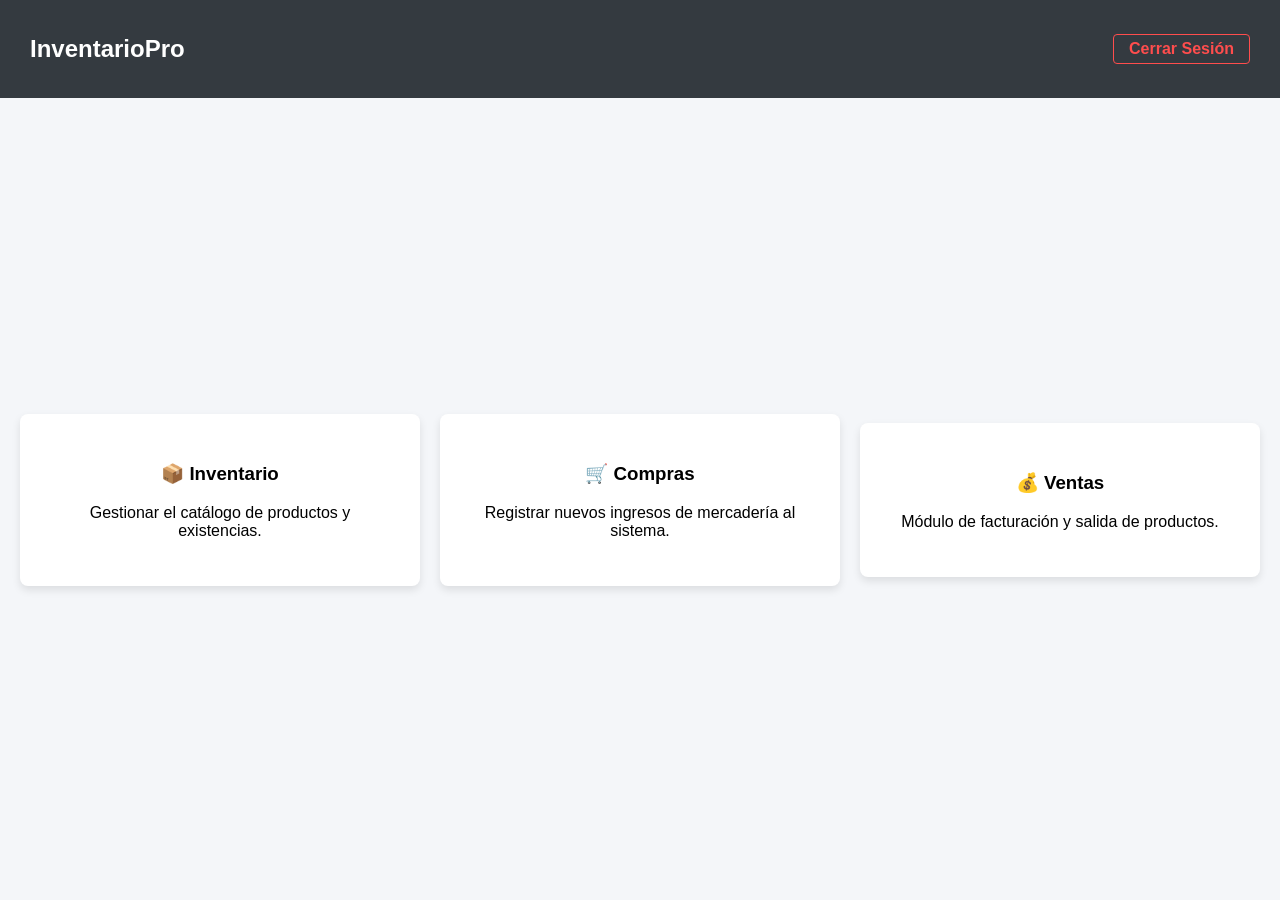
==== dashboard.html @ 5bd4c8ad "Creada la estructura y estilos del Dashboard principal" ====
<!DOCTYPE html>
<html lang="es">
<head>
<meta charset="UTF-8">
<title>Dashboard - Sistema de Inventario</title>
<link rel="stylesheet" href="style.css">
</head>
<body>

<!-- Navbar -->
<nav class="navbar">
    <h2>InventarioPro</h2>
    <a href="index.html" class="btn-salir">Cerrar Sesión</a>
</nav>

<!-- Menú -->
<div class="dashboard-menu">
    <div class="tarjeta-modulo">
        <h3>📦 Inventario</h3>
        <p>Gestionar el catálogo de productos y existencias.</p>
    </div>

    <div class="tarjeta-modulo">
        <h3>🛒 Compras</h3>
        <p>Registrar nuevos ingresos de mercadería al sistema.</p>
    </div>

    <div class="tarjeta-modulo">
        <h3>💰 Ventas</h3>
        <p>Módulo de facturación y salida de productos.</p>
    </div>
</div>

</body>
</html>
---- style.css ----
/* Centrar contenido */
body {
    font-family: Arial, sans-serif;
    background-color: #f4f6f9;
    display: flex;
    justify-content: center;
    align-items: center;
    height: 100vh;
    margin: 0;
}

/* Tarjeta */
.login-container {
    background-color: white;
    padding: 30px;
    border-radius: 8px;
    box-shadow: 0 4px 8px rgba(0,0,0,0.1);
    width: 300px;
}

/* Inputs */
input {
    width: 100%;
    padding: 10px;
    margin-top: 5px;
    border: 1px solid #ccc;
    border-radius: 4px;
    box-sizing: border-box;
}

/* Botón */
button {
    width: 100%;
    padding: 10px;
    background-color: #007bff;
    color: white;
    border: none;
    border-radius: 4px;
    cursor: pointer;
    font-weight: bold;
    margin-top: 15px;
}

/* Hover */
button:hover {
    background-color: #0056b3;
}
/* =========================================
   Estilos para el Dashboard Principal
========================================= */

/* Navbar */
.navbar {
    background-color: #343a40;
    color: white;
    padding: 15px 30px;
    display: flex;
    justify-content: space-between;
    align-items: center;
    width: 100%;
    position: fixed;
    top: 0;
    box-sizing: border-box;
}

/* Botón salir */
.btn-salir {
    color: #ff4d4d;
    text-decoration: none;
    font-weight: bold;
    border: 1px solid #ff4d4d;
    padding: 5px 15px;
    border-radius: 4px;
}

.btn-salir:hover {
    background-color: #ff4d4d;
    color: white;
}

/* Contenedor */
.dashboard-menu {
    display: flex;
    justify-content: space-around;
    align-items: center;
    margin-top: 100px;
    padding: 20px;
    gap: 20px;
}

/* Tarjetas */
.tarjeta-modulo {
    background-color: white;
    padding: 30px;
    border-radius: 8px;
    box-shadow: 0 4px 8px rgba(0,0,0,0.1);
    width: 30%;
    text-align: center;
    cursor: pointer;
    transition: transform 0.3s ease;
}

/* Hover */
.tarjeta-modulo:hover {
    transform: translateY(-10px);
    box-shadow: 0 8px 16px rgba(0,0,0,0.2);
}
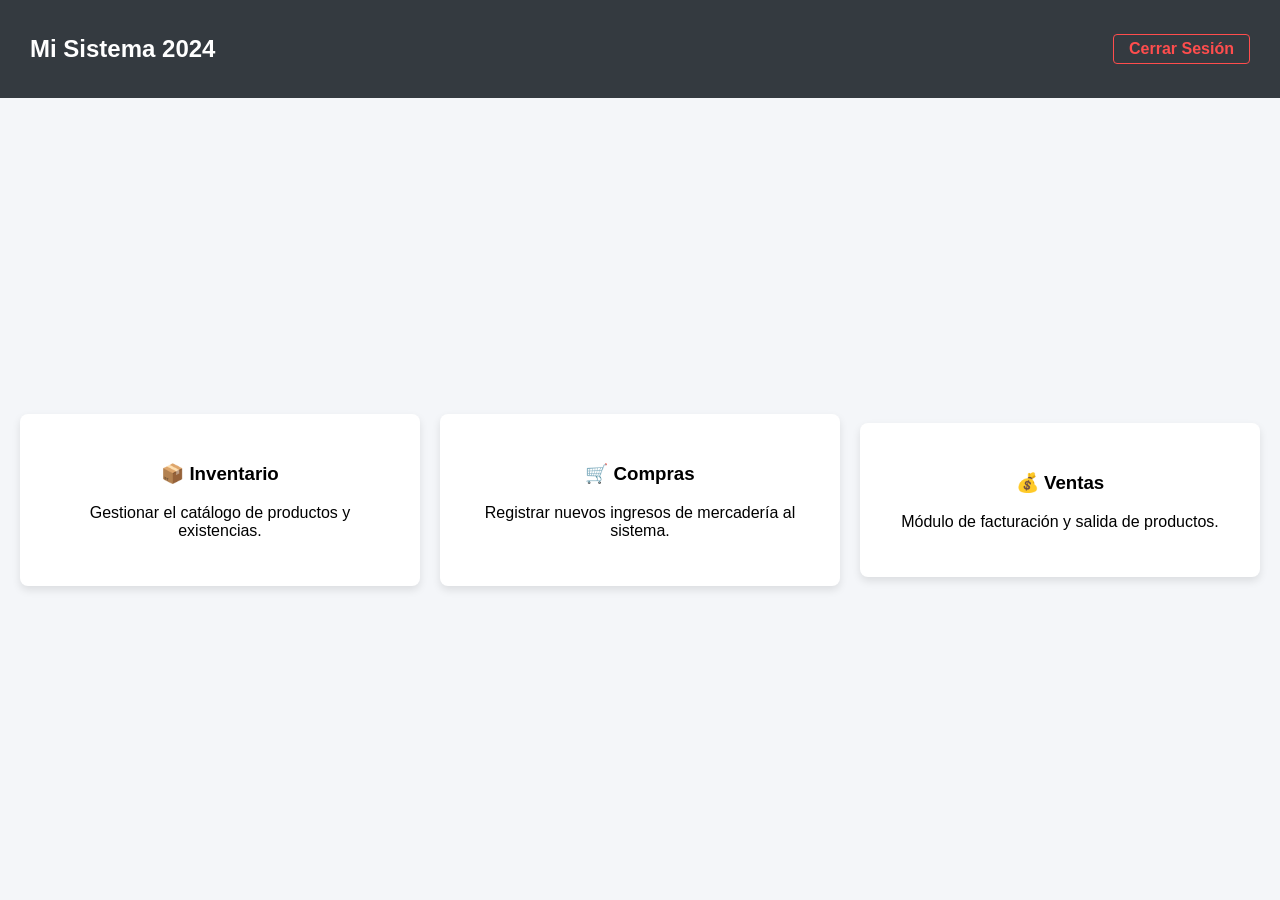
==== commit 695ad50a: "cambio de titulo en rama" ====
--- a/dashboard.html
+++ b/dashboard.html
@@ -9,7 +9,7 @@
 
 <!-- Navbar -->
 <nav class="navbar">
-    <h2>InventarioPro</h2>
+    <h2>Mi Sistema 2024</h2>
     <a href="index.html" class="btn-salir">Cerrar Sesión</a>
 </nav>
 
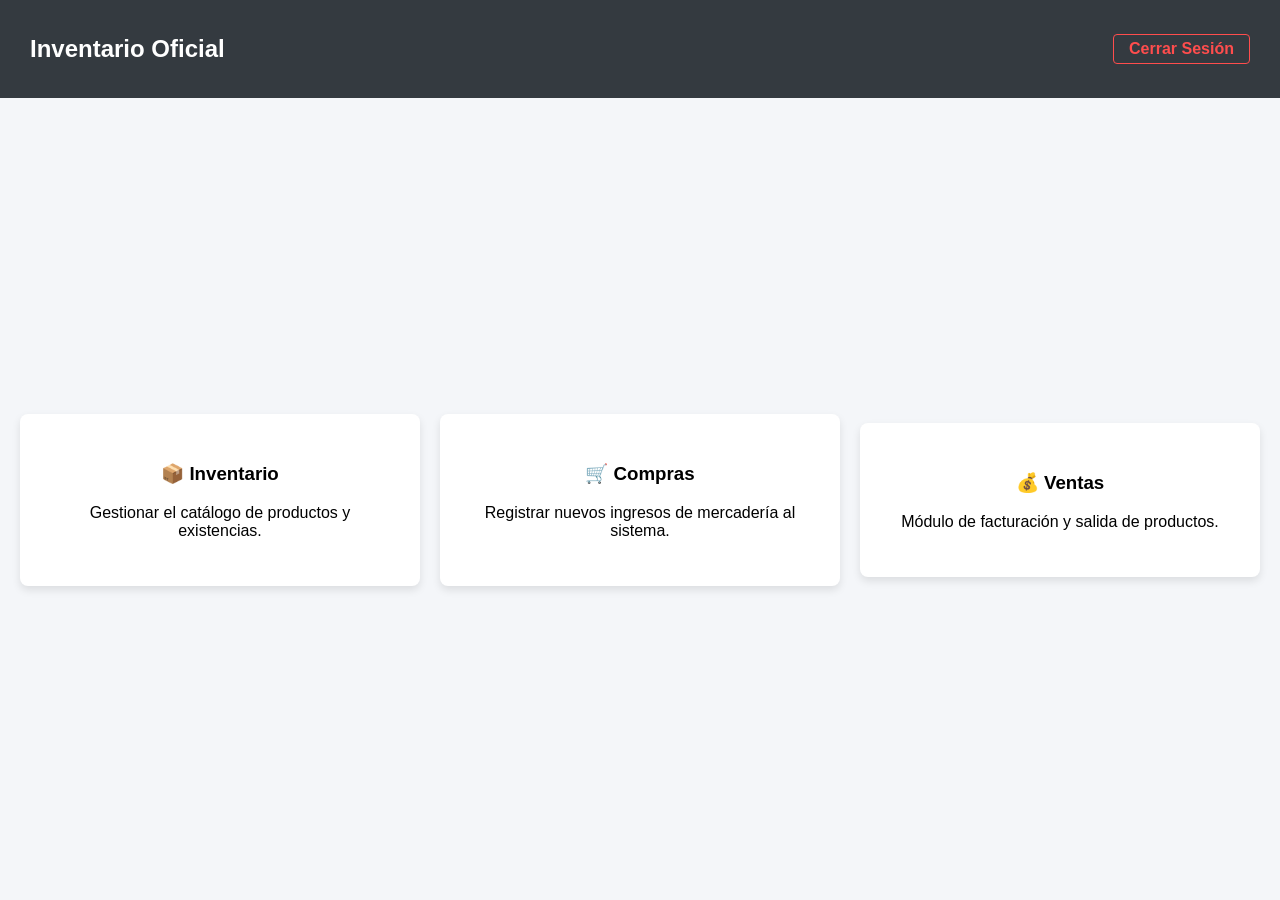
==== commit 17c1bec6: "cambio de titulo en main" ====
--- a/dashboard.html
+++ b/dashboard.html
@@ -9,7 +9,7 @@
 
 <!-- Navbar -->
 <nav class="navbar">
-    <h2>Mi Sistema 2024</h2>
+    <h2>Inventario Oficial</h2>
     <a href="index.html" class="btn-salir">Cerrar Sesión</a>
 </nav>
 
